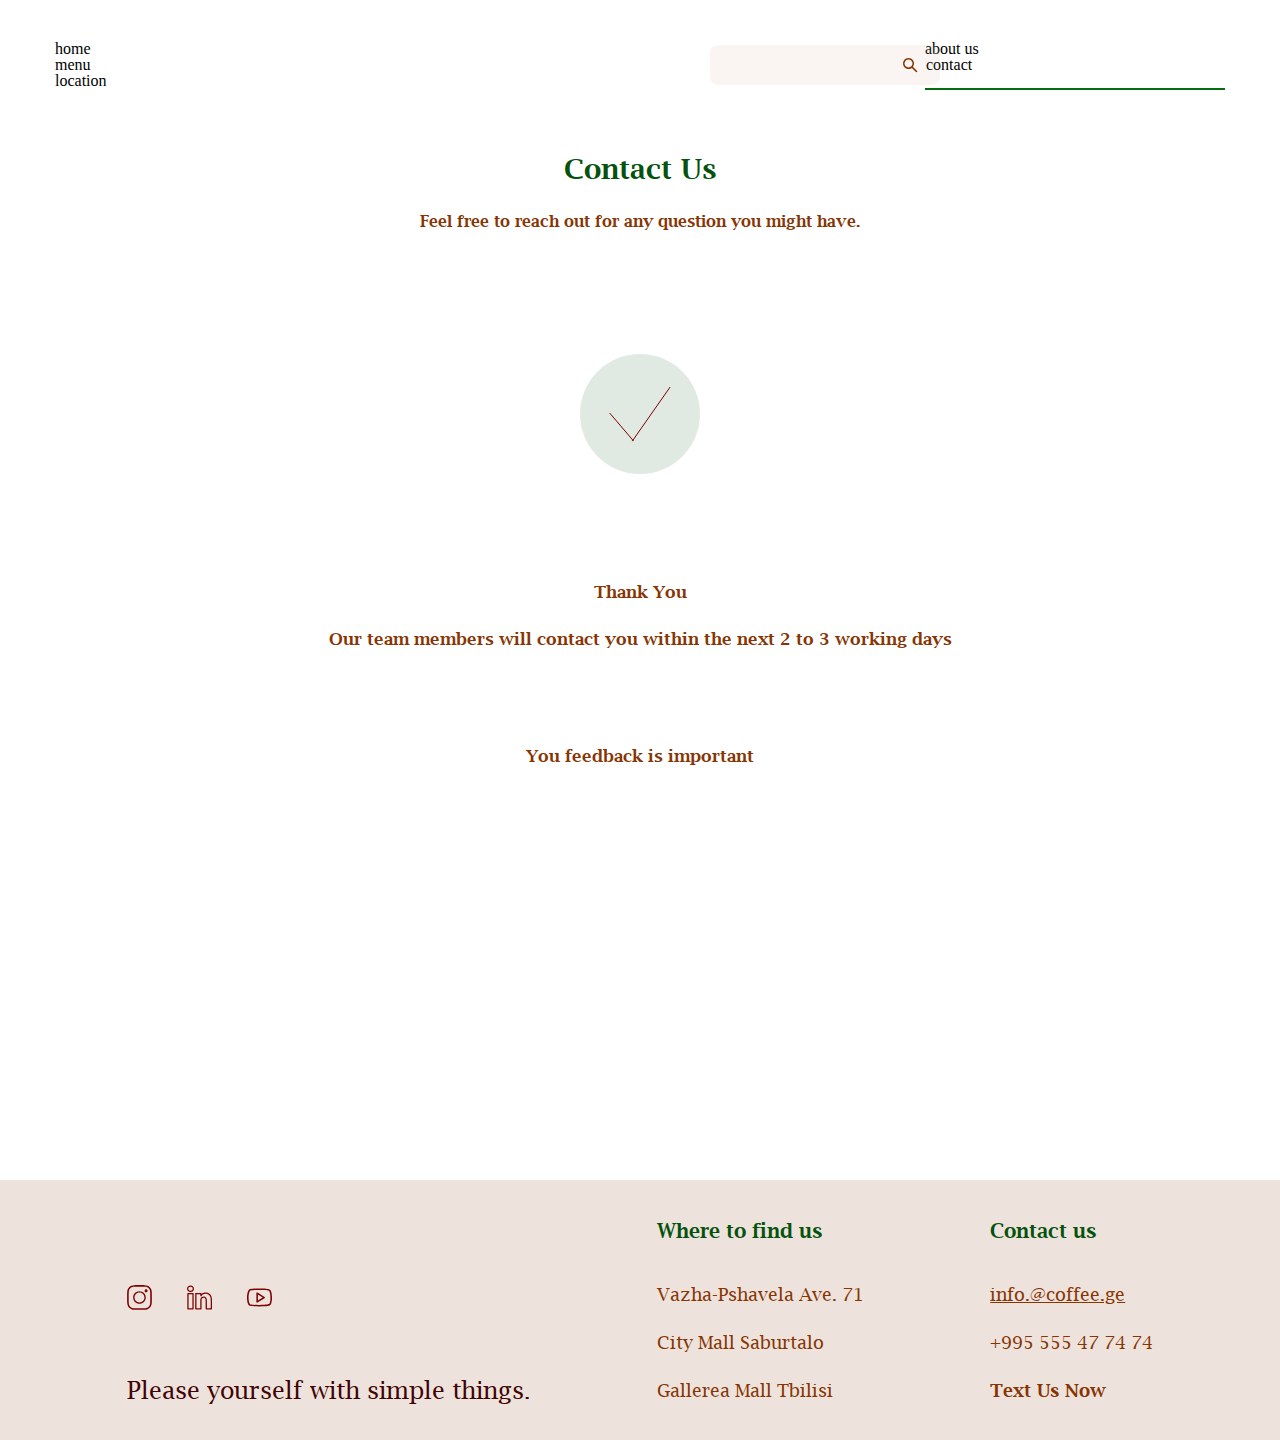
==== sent.html @ af4b66a1 "first-commit" ====
<!DOCTYPE html>
<html lang="en">

<head>
    <meta charset="UTF-8">
    <meta http-equiv="X-UA-Compatible" content="IE=edge">
    <meta name="viewport" content="width=device-width, initial-scale=1.0">
    <link rel="stylesheet" href="static/css/reset.css">
    <link rel="stylesheet" href="static/css/sent.css">
    <link rel="stylesheet" href="static/css/contact.css">
    <link rel="stylesheet" href="static/css/styles.css">
    <script src="static/js/scripts.js"></script>
    <title>Contact</title>
</head>

<body>
    <header>
        <nav class="nav-1">
            <ul>
                <li>
                    <a href="index.html">home</a>
                </li>
                <li>
                    <a href="menu.html">menu</a>
                </li>
                <li>
                    <a href="location.html">location</a>
                </li>
            </ul>
        </nav>
        <div class="search-wrapper">
            <input class="search_bar" type="text">
            <img class="search-icon" src="static/images/Search_icon.svg" alt="search icon">
        </div>
        <nav class="nav-2">
            <ul>
                <li>
                    <a href="about.html">about us</a>
                </li>
                <li class="active">
                    <a href="contact.html">contact</a>
                </li>
            </ul>
        </nav>
    </header>
    <main>
        <h1>
            Contact Us
        </h1>
        <h2>
            Feel free to reach out for any question you might have.
        </h2>
        <img class="accept" src="static/images/accepted.svg" alt="accepted">
        <p class="sent_p1">
            Thank You
        </p>
        <p class="sent_p2">
            Our team members will contact you within the next 2 to 3 working days
        </p>
        <p class="sent_p3">
            You feedback is important
        </p>
    </main>
    <footer>
        <div class="web_txt">
            <div class="webs">
                <a href="https://www.instagram.com/"><img src="static/images/instagram.svg" alt="instagram logo"></a>
                <a href="https://www.linkedin.com/"><img src="static/images/LINKEDIN.svg" alt="instagram logo"></a>
                <a href="https://www.youtube.com/"><img src="static/images/YOUTUBE.svg" alt="instagram logo"></a>
            </div>
            <p class="footer_txt">
                Please yourself with simple things.
            </p>
        </div>
        <div class="find">
            <p>
                Where to find us
            </p>
            <p>
                Vazha-Pshavela Ave. 71 </p>
            <p>
                City Mall Saburtalo </p>
            <p>
                Gallerea Mall Tbilisi </p>
        </div>
        </div>
        <div class="contact">
            <p>
                Contact us </p>
            <p>
                info.@coffee.ge
            <p>
                +995 555 47 74 74
            </p>
            <a class="contactHtml" href="contact.html">Text Us Now </a>
        </div>
    </footer>
</body>

</html>
---- static/css/sent.css ----
.accept{
    margin-top: 125px;
}

.sent_p1{
    margin-top: 110px;
    font-family: 'lucida_demibold';
    color: rgba(134, 53, 3, 1);
    font-size: 17px;
}
.sent_p2{
    margin-top: 30px;
    font-family: 'lucida_demibold';
    color: rgba(134, 53, 3, 1);
    font-size: 17px;
}
.sent_p3{
    margin-top: 100px;
    font-family: 'lucida_demibold';
    color: rgba(134, 53, 3, 1);
    font-size: 17px;
    margin-bottom: 250px;
}
---- static/css/contact.css ----
main{
    margin-top: 25px;
    display: flex;
    flex-direction: column;
    align-items: center;
}



h1{
    font-size: 28px;
    color: rgba(5, 82, 13, 1);
    font-family: 'lucida_demibold';
}

h2{
    margin-top: 30px;
    font-size: 16px;
    color: rgba(134, 53, 3, 1);
    font-family: 'lucida_demibold';
}



.info{
    width: 1130px;
    margin-top: 100px;
    display: flex;
    flex-wrap: wrap;
    position: relative;
}

main input{
    border: 1.5px solid rgba(134, 53, 3, 1);
    color: rgba(134, 53, 3, 1);
    height: 40px;
    width: 545px;
    border-radius: 20px;
}

input::placeholder{
    padding: 0px 40px;
    font-size: 16PX;
    color: rgba(125, 2, 2, 1);
    font-family: 'lucida_demibold';
}


.ln{
    margin-left: 25px;
}

.email{
    margin-top: 35px;
}
.repeat-email{
    margin-top: 35px;
    margin-left: 25px;
}

textarea{
    padding: 10px;
    height: 180px;
    border-radius: 20px;
    margin-top: 35px;
    width: 100%;
    resize: none;
    border: 1.5px solid rgba(134, 53, 3, 1);
    color: rgba(134, 53, 3, 1);
    border-radius: 20px;
}


textarea::placeholder{
    padding-left: 40px;
    padding-top: 20px;
    font-size: 16PX;
    color: rgba(125, 2, 2, 1);
    font-family: 'lucida_demibold';
}




.star{
    color: red;
    margin-left: auto;
}

.star, .req{
    font-size: 17px;
    font-family: 'lucida_demibold';
    margin-top: 15px;
}

.req{
   color: rgba(125, 2, 2, 1);
   margin-right: 2%;
}


.info{
    margin-bottom: 225px;
}

.info a{
    position: absolute;
    margin-left: 86%;
    margin-top: 450px;
}
.sendBtn{
    border: 2px solid rgba(5, 82, 13, 1);
    color: rgba(0, 0, 0, 1);
    background-color: #ffffff;
    font-size: 16px;
    cursor: pointer;
    height: 40px;
    width: 150px;
    border-radius: 45px;
    font-family: 'lucida_regular';
}

.sendBtn:hover{
    background-color: rgba(5, 82, 13, 1);
    color: rgba(255, 255, 255, 1);
    cursor: pointer;
}
---- static/css/styles.css ----
header{
    display: flex;
    justify-content: space-evenly;
    align-items: center;
    height: 130px;
    width: 100%;
    background-color: rgba(255, 255, 255, 1);
    position: sticky;
    top: 0;
    z-index: 100;
}


.active{
    border-bottom: 2px solid rgba(5, 107, 17, 1);
    padding-bottom: 15px;
    padding-left: 1px;
}

.main_ul{
    text-transform: capitalize;
    display: flex;
    justify-content: space-around;
    font-size: 24px;
    color: rgba(134, 53, 3, 1);
    font-family: 'lucida_demibold';
}


.search-wrapper{
    display: flex;
    align-items: center;
    justify-content: flex-end;
    position: relative;
    margin-left: 50px;
}

.search_bar{
    width: 226px;
    height: 38px;
    margin-left: 50px;
    border-radius: 8px;
    border: none;
    background-color: #D29E7E1A;
}


.search-icon{
    position: absolute;
    height: 20px;
    margin-right: 20px;
}

.nav-1{
    width: 500px;
}

.nav-2{
    width: 300px;
    margin-left: -70px;
}






.top{
    background-color: rgba(134, 53, 3, 0.07);
    display: flex;
    justify-content: space-between;
    height: 830px;
}

.logo{
    margin-top: -40px;
    position: absolute;
    margin-left: 150px;
}

.top_coffee{
    height: 588px;
    align-self: center;
}

.headline{
    margin-left: 10%;
    width: 560px;
    align-self: center;
    margin-top: 200px;
}

.headline h1{
    font-family: 'lucida_demibold';
    color: rgba(134, 53, 3, 1);
    font-size: 54px;
    display: flex;
    flex-wrap: wrap;
    margin-bottom: 40px;
}

.headline p{
    font-size: 24px;
    color: rgba(134, 53, 3, 1);
    font-family: 'lucida_regular';
}

.p1{
    display: flex;
    height: 200px;
    font-family: 'lucida_regular';
}

.p2{
    margin-top: 150px;
    
    font-family: 'lucida_regular';
}







.specials h2{
    display: inline-block;
    font-size: 32px;
    font-family: 'lucida_demibold';
    color: rgba(134, 53, 3, 1);
    margin-top: 125px;
    margin-bottom: 90px;
    margin-left: 10%;
    padding-bottom: 20px;
    border-bottom: 2px solid rgba(5, 107, 17, 1);
}

.cards{
    display: flex;
    justify-content: space-evenly;
}

.cards img:hover{
    scale: 1.1;
}

.name_price{
    margin-top: 25px;
    display: flex;
    justify-content: space-between;
    width: 267px;
    padding: 0px 9px;
    align-items: center;
}

.name{
    font-size: 20px;
    color: rgba(5, 82, 13, 1);
    font-family: 'lucida_demibold';
}
.price{
    font-size: 15px;
    color: rgba(125, 2, 2, 1);
    font-family: 'lucida_demibold';
}


.cards_button{
    border: 2px solid rgba(5, 82, 13, 1);
    color: rgba(0, 0, 0, 1);
    padding: 10px 25px;
    background-color: #ffffff;
    font-size: 18px;
    cursor: pointer;
    margin-left: 77%;
    margin-top: 55px;
    border-radius: 15px;
    font-family: 'lucida_demibold';
}
.cards_button:hover{
    background-color: rgba(5, 82, 13, 1);
    color: rgba(255, 255, 255, 1);
    cursor: pointer;
}






footer{
    display: flex;
    justify-content: space-evenly;
    height: 260px;
    margin-top: 165px;
    background-color: rgba(183, 138, 109, 0.24);
}

.web_txt{
    margin-top: 105px;
}

.webs{
    width: 145px;
    display: flex;
    justify-content: space-between;
    align-items: center;
}


.footer_txt{
    margin-top: 65px;
    font-size: 24px;
    color: rgba(64, 4, 4, 1);
    font-family: 'lucida_regular';
}






.find{
    align-self: center;
}


.find :first-child{
    font-size: 20px;
    color: rgba(5, 82, 13, 1);
    font-family: 'lucida_demibold';
}

.find:not(:first-child){
    font-size: 18px;
    color: rgba(134, 53, 3, 1);
    font-family: 'lucida_regular';
}

.find :nth-child(2){
    margin-top: 45px;
}
.find :nth-child(3){
    margin-top: 30px;
}
.find :nth-child(4){
    margin-top: 30px;
}






.contact{
    align-self: center;
}


.contact :first-child{
    font-size: 20px;
    color: rgba(5, 82, 13, 1);
    font-family: 'lucida_demibold';
}

.contact:not(:first-child){
    font-size: 18px;
    color: rgba(134, 53, 3, 1);
    font-family: 'lucida_regular';
}

.contact :nth-child(2){
    margin-top: 45px;
    text-decoration: underline;
    cursor: pointer;
}
.contact :nth-child(3){
    margin-top: 30px;
    margin-bottom: 30px;
}
.contact :last-child{
    font-family: 'lucida_demibold';
}










@font-face {
    font-family: 'lucida_demibold';
    src: url(../fonts/lucidabrightdemibold.ttf);
}
@font-face {
    font-family: 'lucida_regular';
    src: url(../fonts/Lucida\ Bright\ Regular.ttf);
}
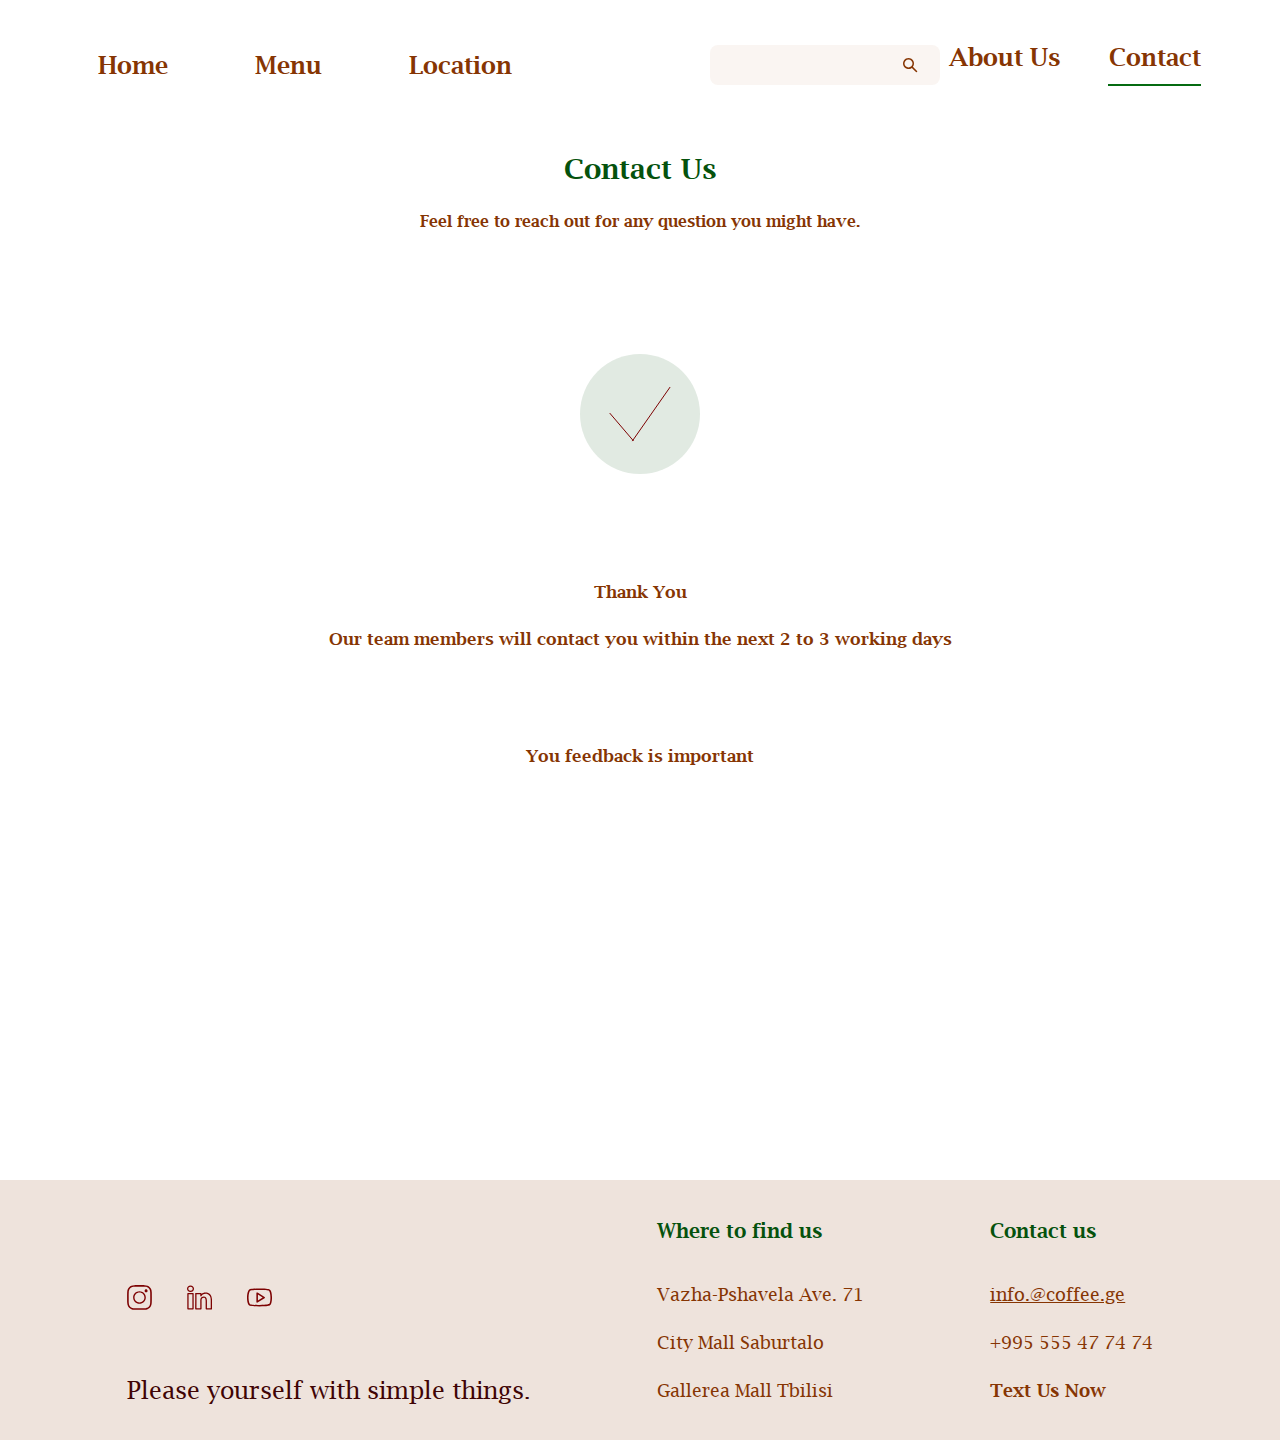
==== commit 534d73f8: "edited sent.html" ====
--- a/sent.html
+++ b/sent.html
@@ -16,7 +16,7 @@
 <body>
     <header>
         <nav class="nav-1">
-            <ul>
+            <ul class="main_ul">
                 <li>
                     <a href="index.html">home</a>
                 </li>
@@ -33,7 +33,7 @@
             <img class="search-icon" src="static/images/Search_icon.svg" alt="search icon">
         </div>
         <nav class="nav-2">
-            <ul>
+            <ul class="main_ul">
                 <li>
                     <a href="about.html">about us</a>
                 </li>
